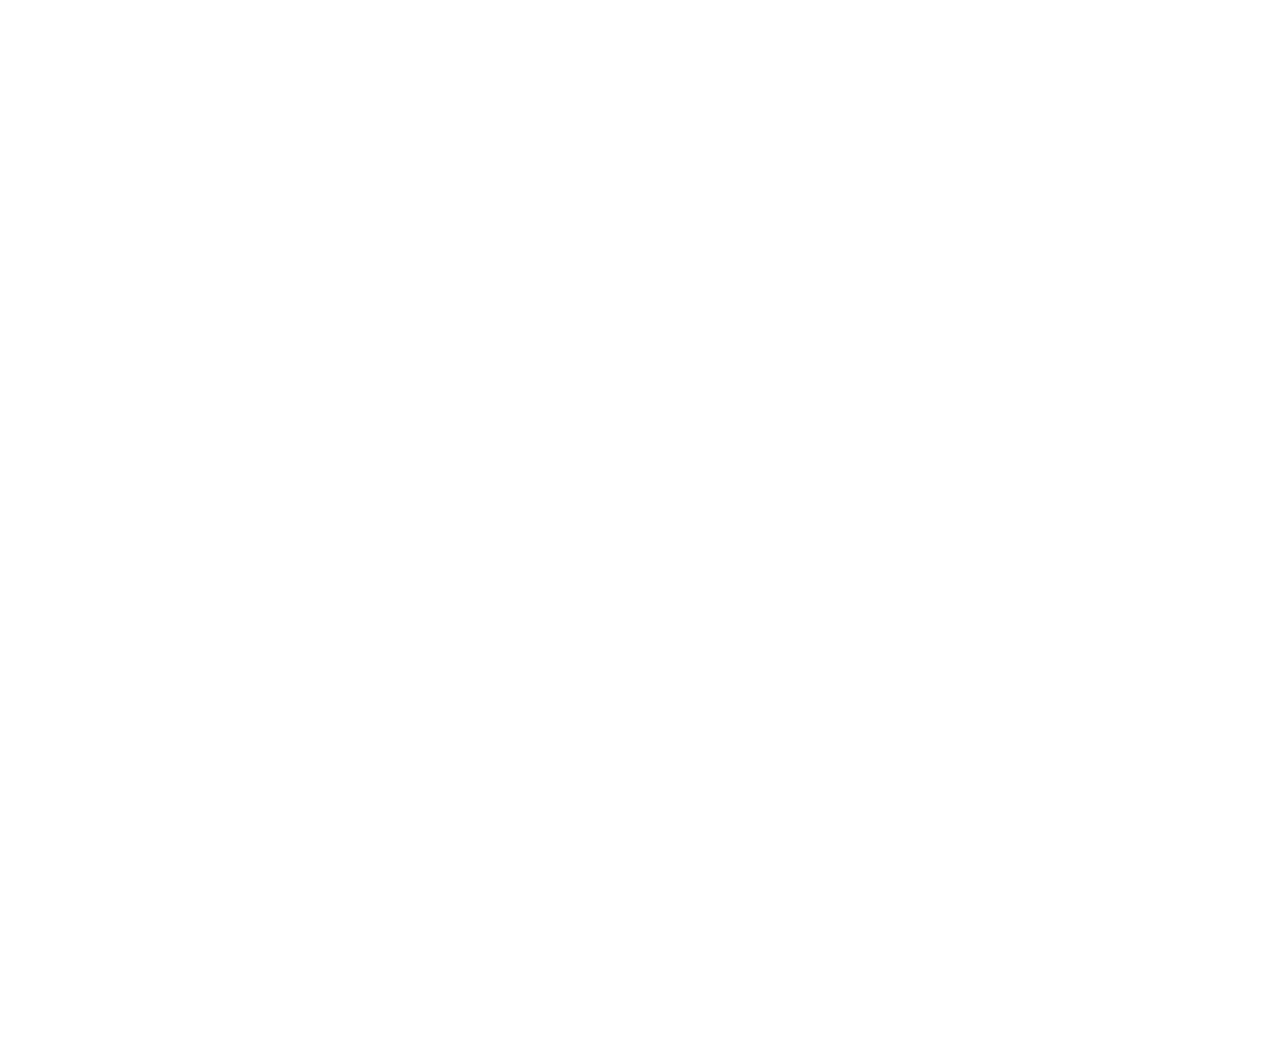
==== index.html @ 6bd7fceb "tisss" ====
<!DOCTYPE html>
<html>
    <head>
        <title></title>
        <meta charset="utf-8">
        <link rel="stylesheet" type="text/css"  href="style.css">
        <script src="lib/vector.js"></script>
        <script src="lib/functions.js"></script>
        <script src="code.js" defer></script>
        
    </head>
    <body>
    <canvas id="canvas" height="1024" width="1920">
    </body>
</html>
---- style.css ----
*{
    margin:0px;
    padding:0px;
}
canvas{
    padding-top: 28px;
}
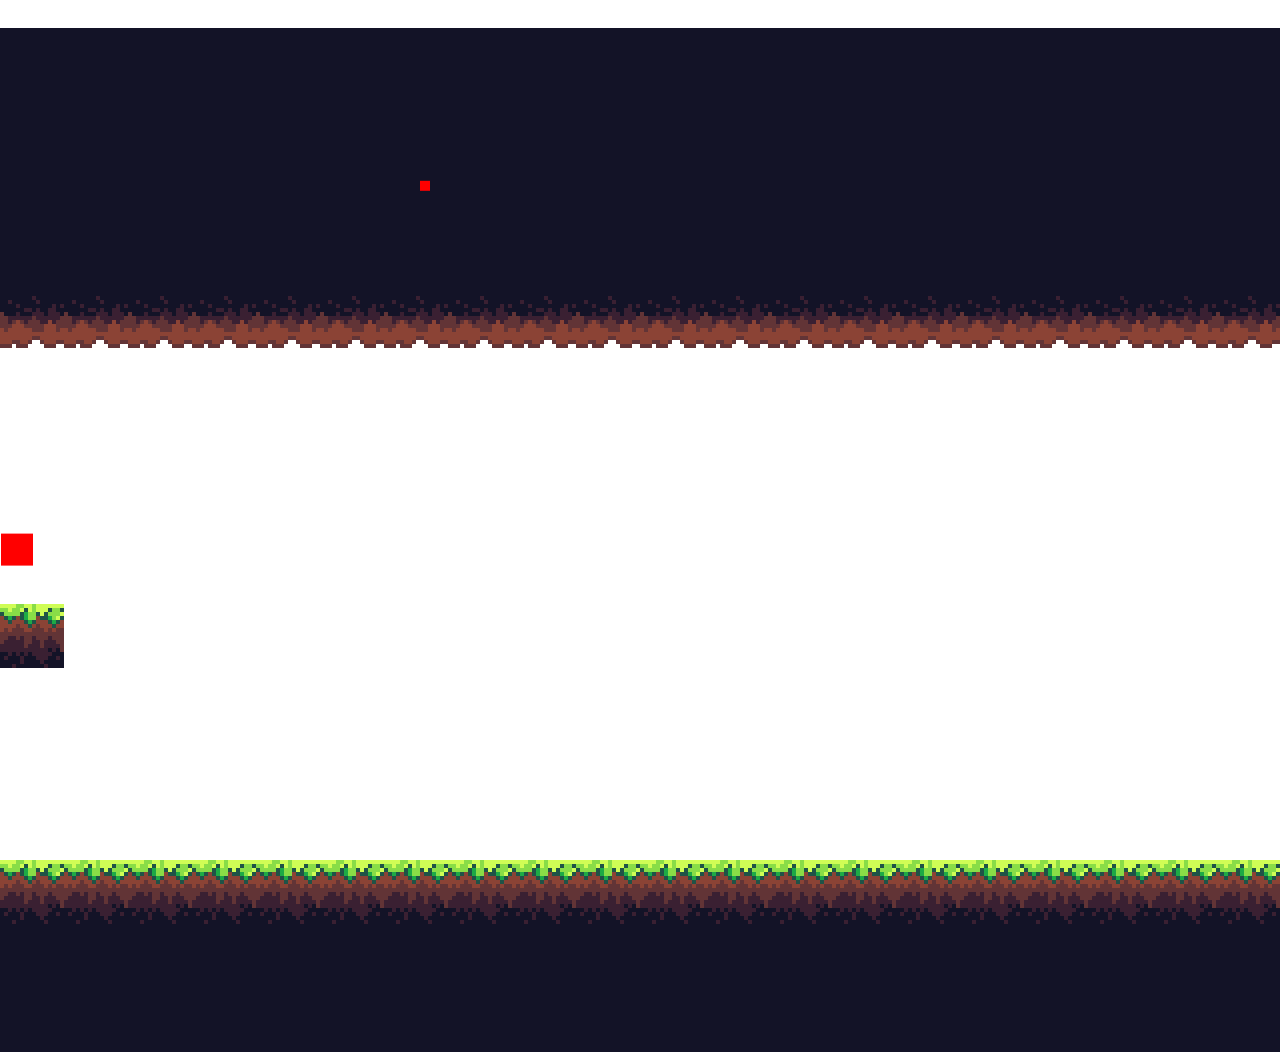
==== commit dbbf602c: "idk" ====
--- a/index.html
+++ b/index.html
@@ -6,6 +6,7 @@
         <link rel="stylesheet" type="text/css"  href="style.css">
         <script src="lib/vector.js"></script>
         <script src="lib/functions.js"></script>
+        <script src="lib/projectile.js"></script>
         <script src="code.js" defer></script>
         
     </head>
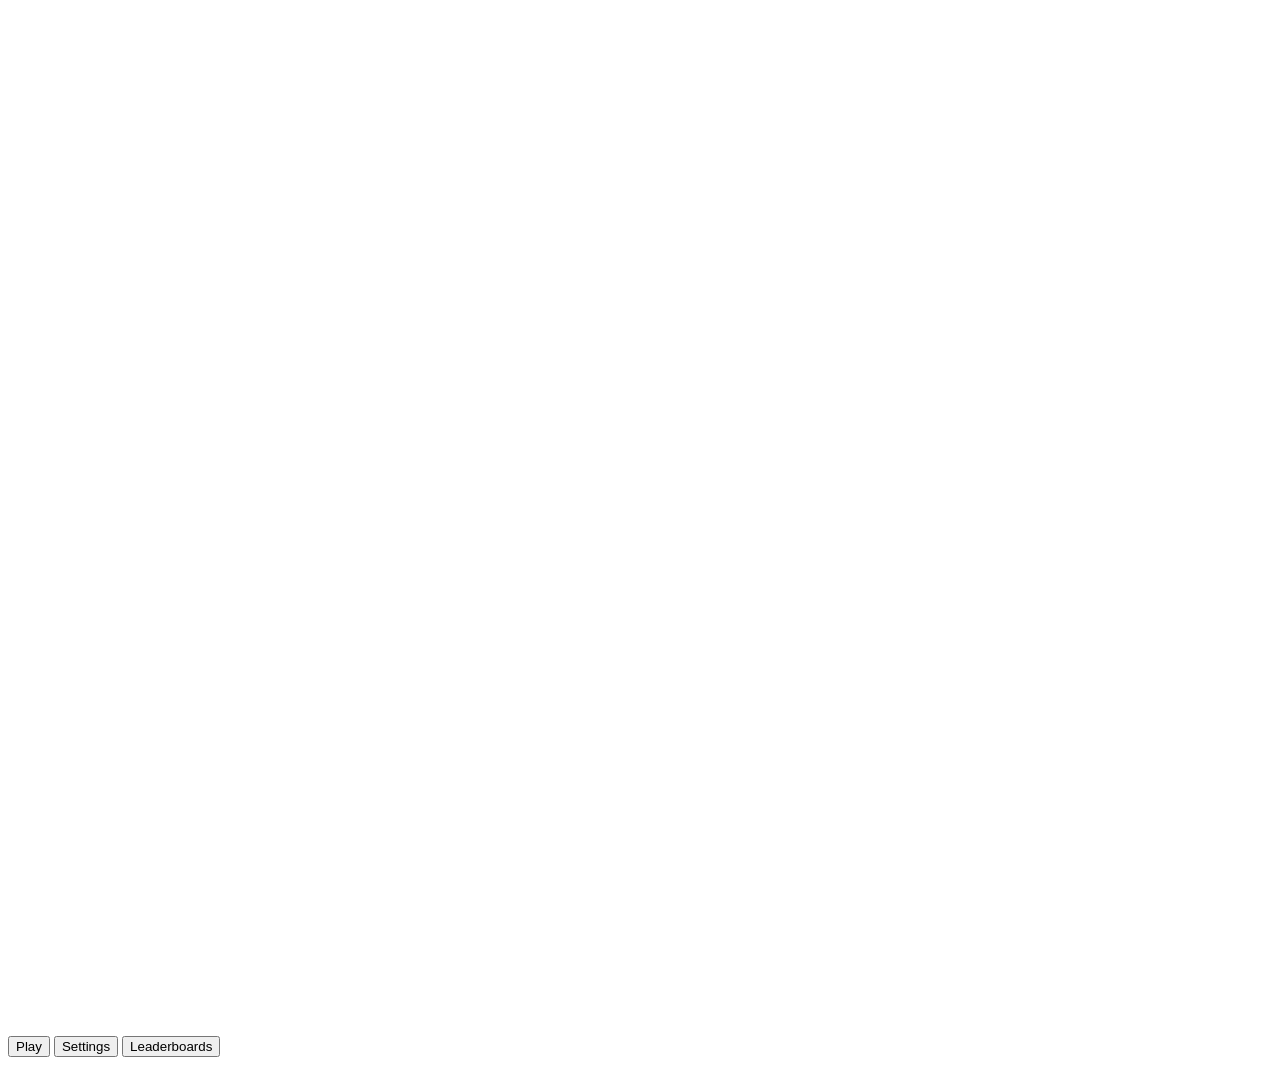
==== commit 6dce1fe5: "Add files via upload" ====
--- a/index.html
+++ b/index.html
@@ -1,16 +1,26 @@
-<!DOCTYPE html>
-<html>
-    <head>
-        <title></title>
-        <meta charset="utf-8">
-        <link rel="stylesheet" type="text/css"  href="style.css">
-        <script src="lib/vector.js"></script>
-        <script src="lib/functions.js"></script>
-        <script src="lib/projectile.js"></script>
-        <script src="code.js" defer></script>
-        
-    </head>
-    <body>
-    <canvas id="canvas" height="1024" width="1920">
-    </body>
+<!DOCTYPE html>
+<html>
+    <head>
+        <title></title>
+        <meta charset="utf-8">
+        <link rel="stylesheet" type="text/css"  href="style.css">
+        <link rel="preconnect" href="https://fonts.gstatic.com">
+ <link href="https://fonts.googleapis.com/css2?family=Press+Start+2P&display=swap" rel="stylesheet">
+        <script src="lib/vector.js"></script>
+        <script src="lib/functions.js"></script>
+        <script src="lib/projectile.js"></script>
+        <script src="lib/enemies.js"></script>
+        <script src="code.js" defer></script>
+        
+    </head>
+    <body>
+        <nav class="canvas-container">
+            <canvas id="canvas" height="1024" width="1920"></canvas>
+            
+            <!-- Buttons fo menu-->
+            <button id="btn-play">Play</button>
+            <button id="btn-settings">Settings</button>
+            <button id="btn-leaderboards">Leaderboards</button>
+            </nav>
+    </body>
 </html>
